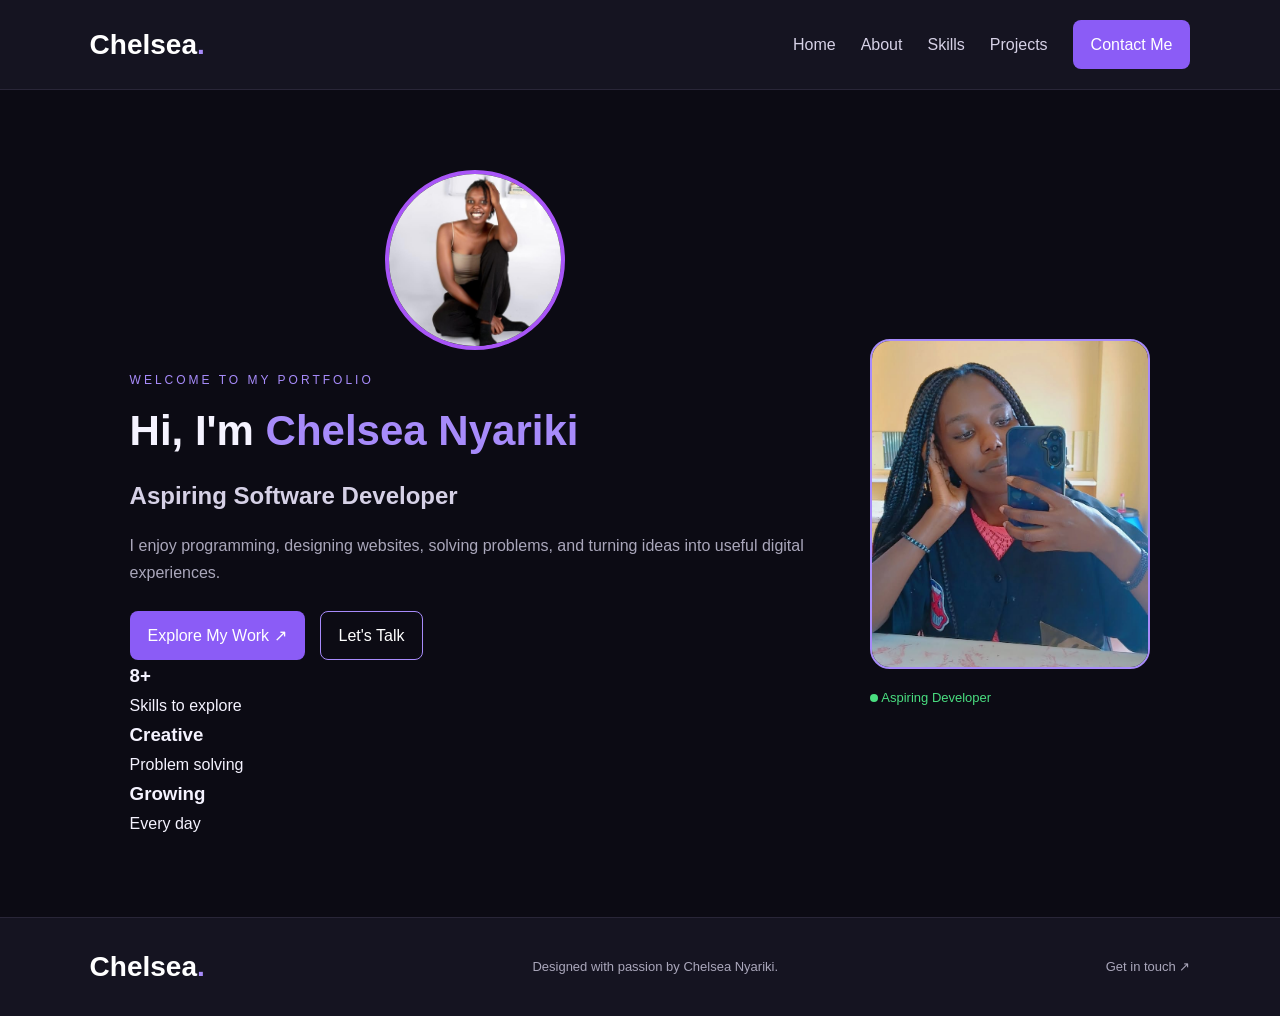
==== index.html @ 87463703 "Add portfolio website" ====
<!DOCTYPE html>
<html lang="en">
<head>
    <meta charset="UTF-8">
    <meta name="viewport" content="width=device-width, initial-scale=1.0">
    <title>Home | Chelsea's Portfolio</title>
    <link rel="stylesheet" href="style.css">
</head>
<body>

<header>
    <nav class="navbar">
        <a href="index.html" class="logo">Chelsea<span>.</span></a>
        <button class="menu-toggle" id="menu-toggle"
                aria-label="Open navigation menu"
                aria-expanded="false">☰</button>

        <div class="nav-links" id="nav-links">
            <a href="index.html">Home</a>
            <a href="about.html">About</a>
            <a href="skills.html">Skills</a>
            <a href="projects.html">Projects</a>
            <a href="contact.html" class="nav-button">Contact Me</a>
        </div>
    </nav>
</header>

<main class="hero">
    <div class="hero-content">
         <img src="Che.jpeg" alt="My profile photo" class="profile-photo">

        <p class="tag">WELCOME TO MY PORTFOLIO</p>
        <h1>Hi, I'm <span>Chelsea Nyariki</span></h1>
        <h2>Aspiring Software Developer</h2>

        <p class="intro">
            I enjoy programming, designing websites, solving problems,
            and turning ideas into useful digital experiences.
        </p>

        <div class="hero-buttons">
            <a href="projects.html" class="primary-button">Explore My Work ↗</a>
            <a href="contact.html" class="secondary-button">Let's Talk</a>
        </div>

        <div class="quick-info">
            <div><h3>8+</h3><p>Skills to explore</p></div>
            <div><h3>Creative</h3><p>Problem solving</p></div>
            <div><h3>Growing</h3><p>Every day</p></div>
        </div>
    </div>

    <div class="hero-image">
        <div class="image-decoration"></div>
        <img src="Chelsea.jpeg" alt="Chelsea Nyariki">
        <div class="image-label">
            <span class="status-dot"></span>
            Aspiring Developer
        </div>
    </div>
</main>

<footer>
    <a href="index.html" class="logo">Chelsea<span>.</span></a>
    <p>Designed with passion by Chelsea Nyariki.</p>
    <a href="contact.html" class="back-to-top">Get in touch ↗</a>
</footer>

<script src="script.js"></script>
</body>
</html>
---- style.css ----
* {
    margin: 0;
    padding: 0;
    box-sizing: border-box;
}

body {
    background-color: #0c0b14;
    color: #f5f3ff;
    font-family: Arial, sans-serif;
    line-height: 1.7;
}

header {
    background-color: #151421;
    padding: 20px 7%;
    border-bottom: 1px solid #292638;
}

.navbar {
    display: flex;
    align-items: center;
    justify-content: space-between;
    gap: 20px;
}

.logo {
    font-size: 28px;
    font-weight: bold;
    color: white;
    text-decoration: none;
}

.logo span,
h1 span {
    color: #a78bfa;
}

.nav-links {
    display: flex;
    align-items: center;
    gap: 25px;
}

.nav-links a {
    color: #d6d1e6;
    text-decoration: none;
}

.nav-links a:hover {
    color: #a78bfa;
}

.nav-button,
.primary-button {
    background: #8b5cf6;
    color: white !important;
    padding: 11px 18px;
    border-radius: 8px;
    text-decoration: none;
    display: inline-block;
}

.hero {
    max-width: 1200px;
    margin: auto;
    padding: 80px 7%;
    min-height: 500px;
    display: flex;
    align-items: center;
    justify-content: space-between;
    gap: 50px;
}

.hero-content {
    flex: 1;
}

.tag,
.section-label {
    color: #a78bfa;
    letter-spacing: 3px;
    font-size: 12px;
    margin-bottom: 15px;
}

h1,
.section-title {
    font-size: 42px;
    line-height: 1.2;
    margin-bottom: 20px;
}

.hero h2 {
    color: #d6d1e6;
    margin-bottom: 15px;
}

.intro,
.section-description {
    color: #aaa7bb;
    margin-bottom: 25px;
}

.hero-buttons {
    display: flex;
    gap: 15px;
    flex-wrap: wrap;
    margin-top: 25px;
}

.secondary-button {
    display: inline-block;
    padding: 10px 18px;
    border: 1px solid #a78bfa;
    border-radius: 8px;
    color: white;
    text-decoration: none;
}

.hero-image {
    position: relative;
    flex: 0 0 280px;
    height: 330px;
}

.hero-image img {
    width: 100%;
    height: 100%;
    object-fit: cover;
    border-radius: 20px;
    border: 2px solid #a78bfa;
}

.image-decoration {
    display: none;
}

.image-label {
    margin-top: 10px;
    color: #4ade80;
    font-size: 13px;
}

.status-dot {
    display: inline-block;
    width: 8px;
    height: 8px;
    background: #4ade80;
    border-radius: 50%;
}

.section {
    max-width: 1100px;
    margin: auto;
    padding: 70px 7%;
}

.about-card,
.skill-card,
.project-card,
.contact-info,
.contact-form {
    background: #151421;
    border: 1px solid #292638;
    border-radius: 14px;
    padding: 25px;
}

.about-card {
    display: flex;
    gap: 20px;
}

.about-card p,
.skill-card p,
.project-details p,
.contact-info p {
    color: #aaa7bb;
}

.skills-grid,
.projects-grid {
    display: grid;
    grid-template-columns: repeat(3, minmax(0, 1fr));
    gap: 20px;
    margin-top: 30px;
}

.skill-card,
.project-card {
    transition: transform 0.3s, border-color 0.3s;
}

.skill-card:hover,
.project-card:hover {
    transform: translateY(-5px);
    border-color: #a78bfa;
}

.skill-icon,
.project-symbol {
    font-size: 35px;
    margin-bottom: 12px;
}

.project-visual {
    text-align: center;
    padding: 20px;
    border-radius: 10px;
    margin-bottom: 20px;
}

.purple-visual {
    background: #38245b;
}

.pink-visual {
    background: #512747;
}

.blue-visual {
    background: #1e3a5f;
}

.project-tags {
    display: flex;
    flex-wrap: wrap;
    gap: 8px;
    margin-top: 15px;
}

.project-tags span {
    color: #d6c7ff;
    background: #8b5cf620;
    border-radius: 5px;
    padding: 4px 8px;
    font-size: 12px;
}

.contact-section {
    text-align: center;
    padding: 70px 7%;
}

.contact-layout {
    display: grid;
    grid-template-columns: 1fr 1.2fr;
    gap: 25px;
    margin-top: 30px;
}

.contact-form {
    display: flex;
    flex-direction: column;
    gap: 10px;
}

.contact-form input,
.contact-form textarea {
    width: 100%;
    padding: 12px;
    color: white;
    background: #0c0b14;
    border: 1px solid #49435f;
    border-radius: 7px;
    font: inherit;
}

.contact-form button {
    cursor: pointer;
    border: none;
    align-self: flex-start;
    margin-top: 10px;
}

footer {
    background: #151421;
    border-top: 1px solid #292638;
    padding: 25px 7%;
    display: flex;
    justify-content: space-between;
    align-items: center;
    gap: 15px;
}

footer p,
.back-to-top {
    color: #aaa7bb;
    font-size: 13px;
}

.back-to-top {
    text-decoration: none;
}

.menu-toggle {
    display: none;
    color: white;
    background: transparent;
    border: 1px solid #49435f;
    border-radius: 8px;
    padding: 7px 12px;
    font-size: 22px;
    cursor: pointer;
}

@media (max-width: 750px) {
    .navbar {
        flex-wrap: wrap;
    }

    .menu-toggle {
        display: block;
    }

    .nav-links {
        display: none;
        width: 100%;
        flex-direction: column;
        align-items: stretch;
        gap: 15px;
        padding-top: 15px;
    }

    .nav-links.active {
        display: flex;
    }

    .nav-links a {
        text-align: center;
        padding: 8px;
    }

    .hero {
        flex-direction: column-reverse;
        text-align: center;
    }

    .hero-image {
        flex: none;
        width: 230px;
        height: 270px;
    }

    .hero-buttons {
        justify-content: center;
    }

    .skills-grid,
    .projects-grid,
    .contact-layout {
        grid-template-columns: 1fr;
    }

    .about-card {
        flex-direction: column;
    }

    footer {
        flex-direction: column;
        text-align: center;
    }
}

.profile-photo {
    width: 180px;
    height: 180px;
    object-fit: cover;
    border-radius: 50%;
    border: 4px solid #a855f7;
    display: block;
    margin: 0 auto 20px;
}
.skill-details pre {
    background: #0b0a12;
    padding: 12px;
    border-radius: 8px;
    overflow-x: auto;
    white-space: pre-wrap;
}

.skill-details code {
    color: #c4b5fd;
    font-size: 13px;
}

.skill-details button {
    background: #a78bfa;
    color: #151421;
    border: none;
    padding: 10px 16px;
    border-radius: 7px;
    cursor: pointer;
}
#form-status {
    margin-top: 15px;
    padding: 10px;
    border-radius: 6px;
    font-size: 15px;
    font-weight: bold;
    text-align: center;
    overflow-wrap: anywhere;
}

#form-status:empty {
    display: none;
}

#send-button:disabled {
    opacity: 0.6;
    cursor: not-allowed;
}
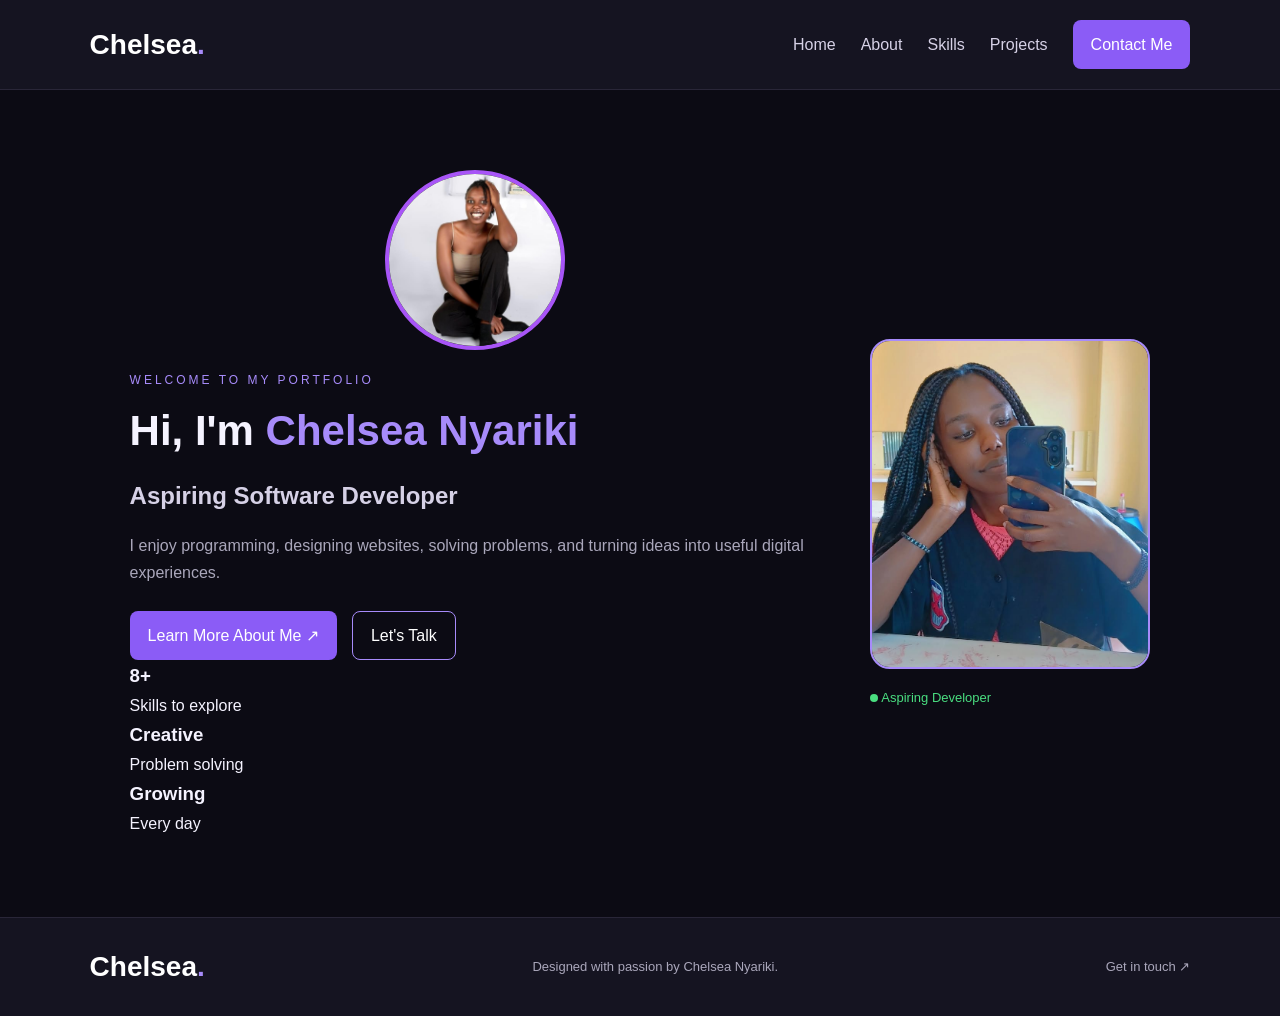
==== commit 1c2ca7e6: "Update portfolio website" ====
--- a/index.html
+++ b/index.html
@@ -40,7 +40,7 @@
         </p>
 
         <div class="hero-buttons">
-            <a href="projects.html" class="primary-button">Explore My Work ↗</a>
+            <a href="about.html" class="primary-button">Learn More About Me ↗</a>
             <a href="contact.html" class="secondary-button">Let's Talk</a>
         </div>
 
